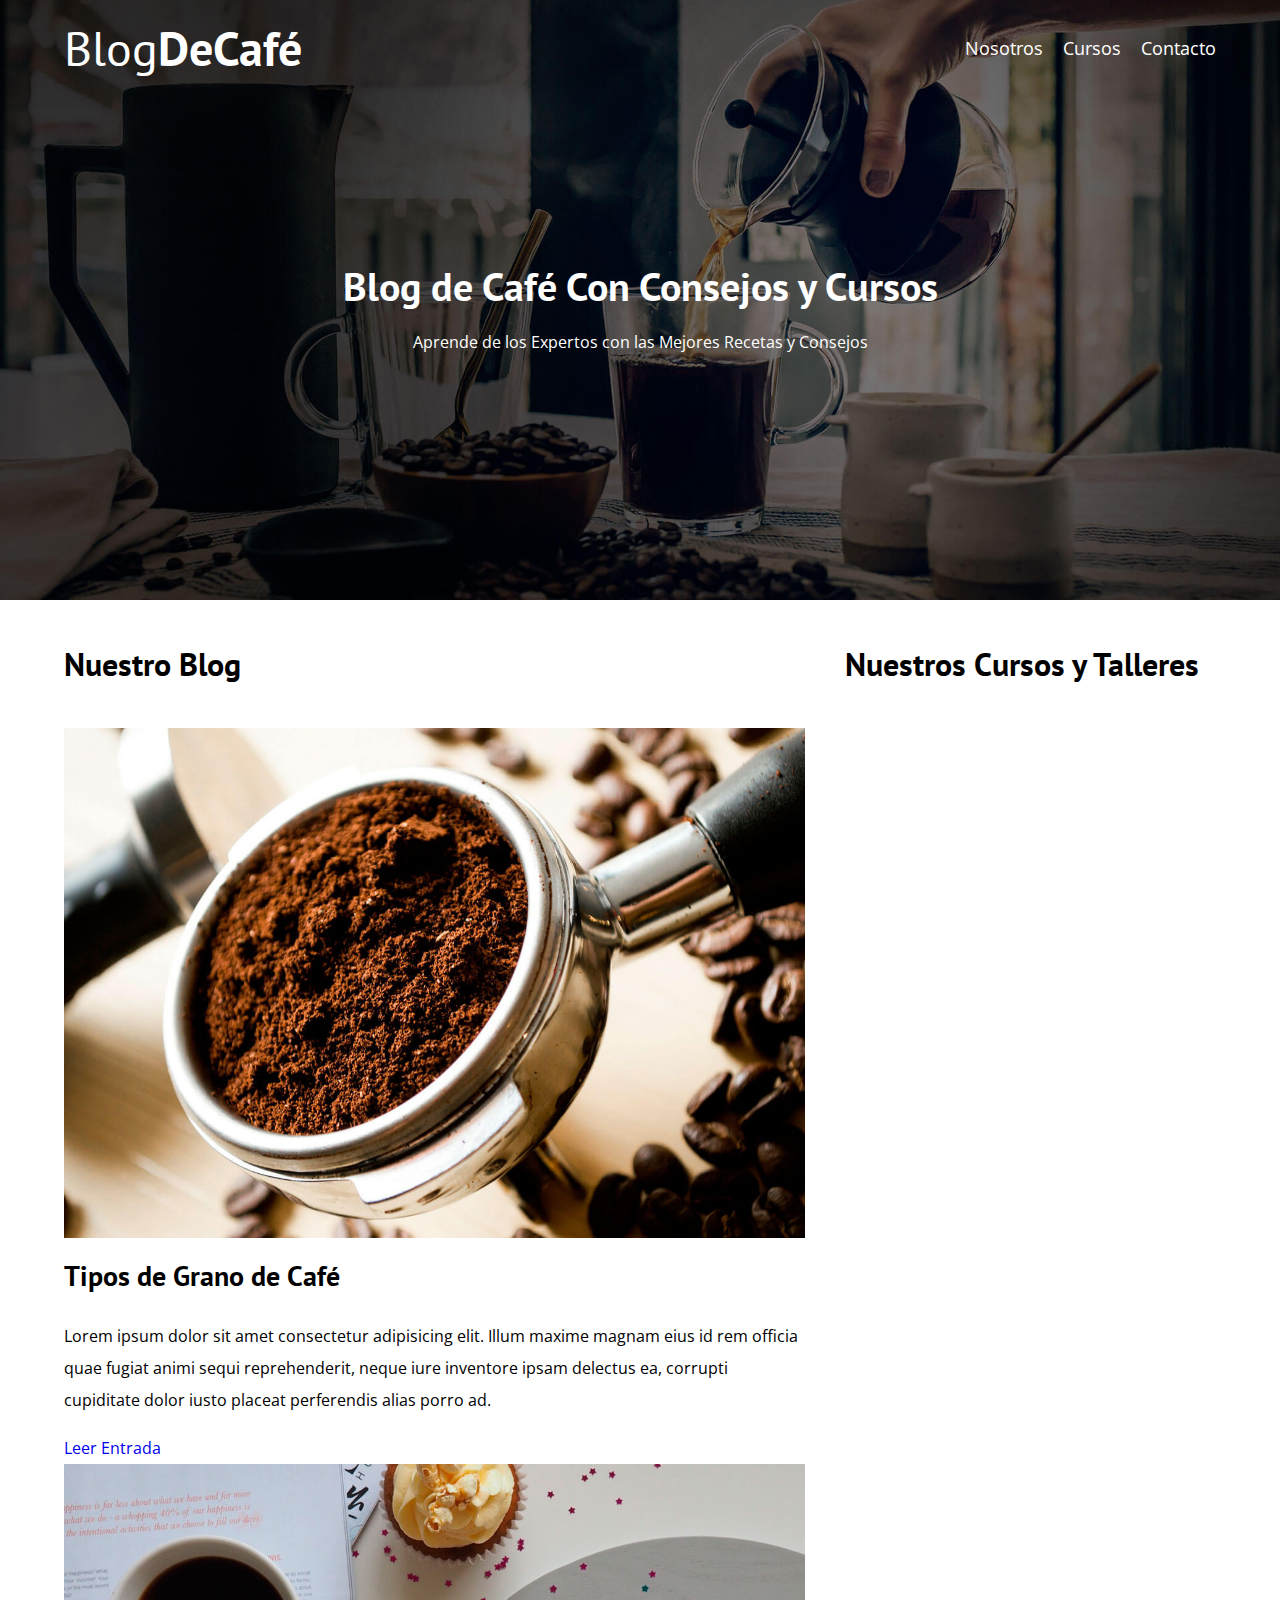
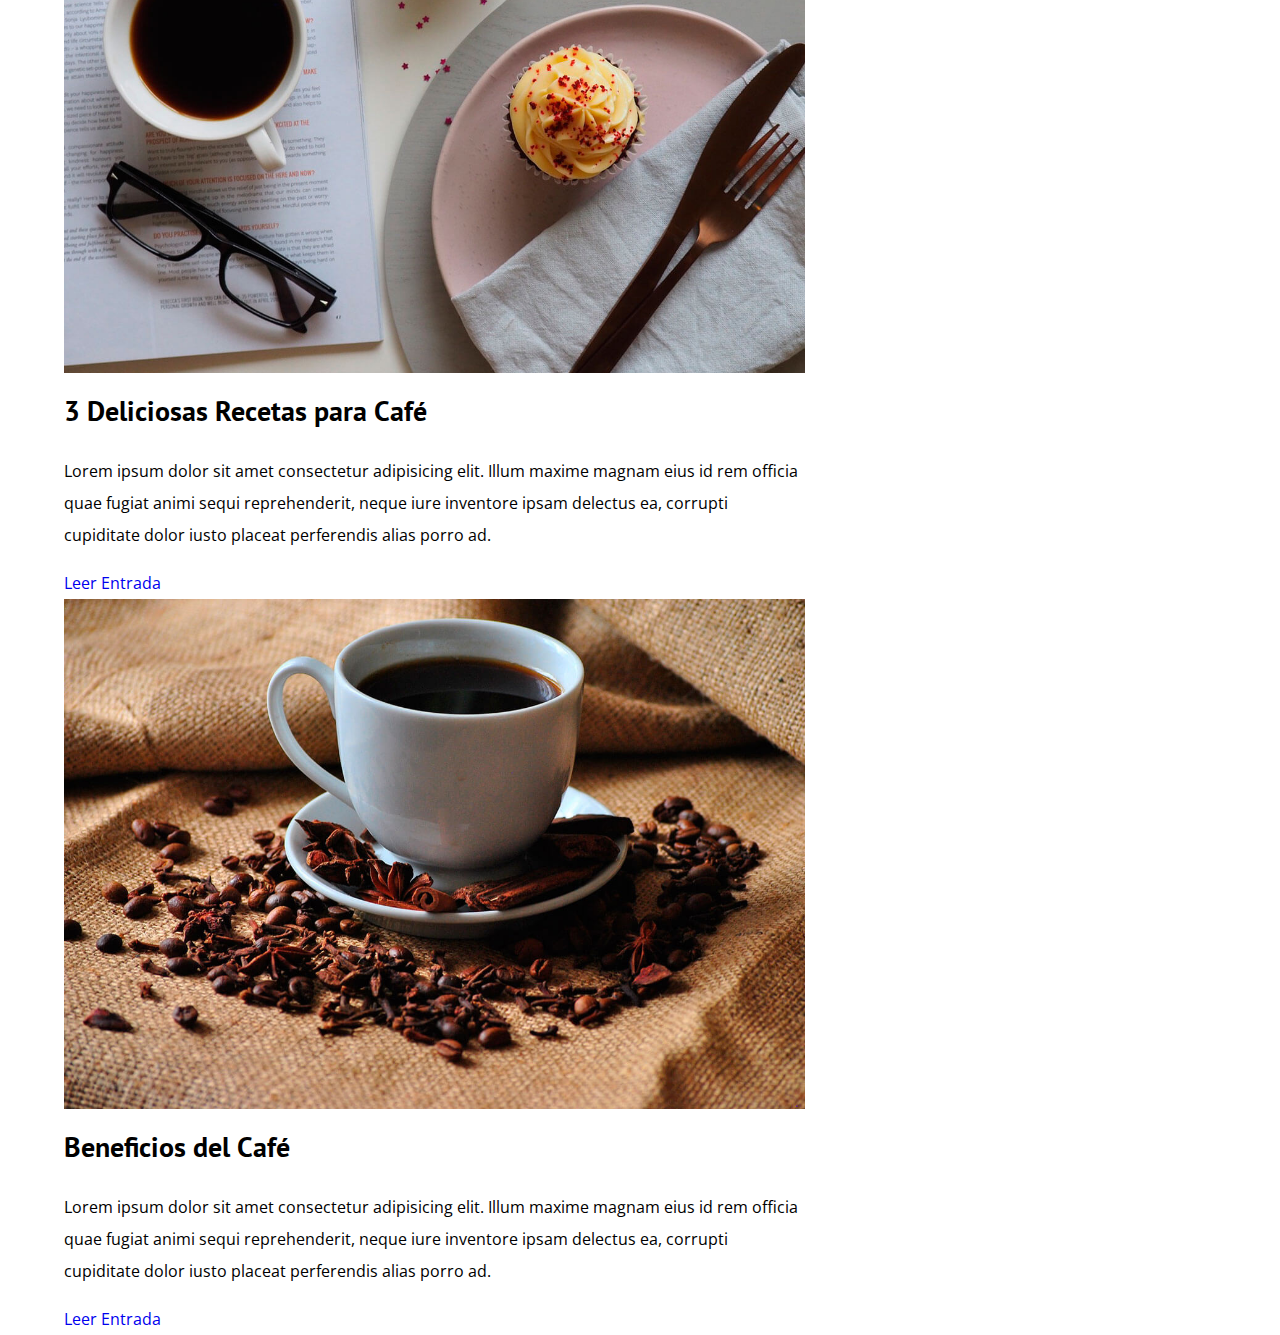
==== index.html @ 1b0da26e "subiendo Primera parte del Blog" ====
<!DOCTYPE html>
<html lang="es">
<head>
    <meta charset="UTF-8">
    <meta name="viewport" content="width=device-width, initial-scale=1.0">
    <title>BlogdeCafé</title>
    <link rel="stylesheet" href="css/normalize.css">
    <link rel="preconnect" href="https://fonts.googleapis.com">
    <link rel="preconnect" href="https://fonts.gstatic.com" crossorigin>
    <link href="https://fonts.googleapis.com/css2?family=Open+Sans:ital,wght@0,300..800;1,300..800&family=PT+Sans:wght@400;700&display=swap" rel="stylesheet">
    <link rel="stylesheet" href="css/styles.css">
</head>
<body>
    <header class="header">
        <div class="contenedor">
            <div class="barra">
                <a href="index.html" class="logo">
                    <h1 class="logo__nombre no-margin centrar-texto">Blog<span class="logo__bold">DeCafé</span></h1>
                </a>

                <nav class="navegacion">
                    <a class="navegacion__enlace" href="nosotros.html">Nosotros</a>
                    <a class="navegacion__enlace" href="cursos.html">Cursos</a>
                    <a class="navegacion__enlace" href="contacto.html">Contacto</a>
                </nav>
            </div>
        </div>

        <div class="header__texto">
            <h2 class="no-margin">Blog de Café Con Consejos y Cursos</h2>
            <p class="no-margin">Aprende de los Expertos con las Mejores Recetas y Consejos</p>
        </div>
    </header>

    <div class="contenedor contenido-principal">
        <main class="blog">
            <h3>Nuestro Blog</h3>

            <article class="entrada">
                <div class="entrada__imagen">
                    <img src="img/blog1.jpg" alt="imagen blog">
                </div>

                <div class="entrada__contenido">
                    <h4 class="no-margin">Tipos de Grano de Café</h4>
                    <p>Lorem ipsum dolor sit amet consectetur adipisicing elit. Illum maxime magnam eius id rem officia quae fugiat animi sequi reprehenderit, neque iure inventore ipsam delectus ea, corrupti cupiditate dolor iusto placeat perferendis alias porro ad.</p>
                    <a href="entrada.html" class="boton boton--primario">Leer Entrada</a>
                </div>
            </article>

            <article class="entrada">
                <div class="entrada__imagen">
                    <img src="img/blog2.jpg" alt="imagen blog">
                </div>

                <div class="entrada__contenido">
                    <h4 class="no-margin">3 Deliciosas Recetas para Café</h4>
                    <p>Lorem ipsum dolor sit amet consectetur adipisicing elit. Illum maxime magnam eius id rem officia quae fugiat animi sequi reprehenderit, neque iure inventore ipsam delectus ea, corrupti cupiditate dolor iusto placeat perferendis alias porro ad.</p>
                    <a href="entrada.html" class="boton boton--primario">Leer Entrada</a>
                </div>
            </article>

            <article class="entrada">
                <div class="entrada__imagen">
                    <img src="img/blog3.jpg" alt="imagen blog">
                </div>

                <div class="entrada__contenido">
                    <h4 class="no-margin">Beneficios del Café</h4>
                    <p>Lorem ipsum dolor sit amet consectetur adipisicing elit. Illum maxime magnam eius id rem officia quae fugiat animi sequi reprehenderit, neque iure inventore ipsam delectus ea, corrupti cupiditate dolor iusto placeat perferendis alias porro ad.</p>
                    <a href="entrada.html" class="boton boton--primario">Leer Entrada</a>
                </div>
            </article>
        </main>

        <aside class="sidebar">
            <h3>Nuestros Cursos y Talleres</h3>
        </aside>
    </div>
</body>
</html>
---- css/styles.css ----
:root {
    --fuenteHeading: "PT Sans", serif;
    --fuenteParrafos: "Open Sans", serif;
    --colorPrimario: #784D3C;
    --blanco: #FFFFFF;
    --negro: #000000;
}
/* Globales */
html {
    box-sizing: border-box;
    font-size: 62.5%;
}

*, *:before, *:after {
    box-sizing: inherit;
}

body {
    font-family: var(--fuenteParrafos);
    font-size: 1.6rem;
    line-height: 2;
}

.contenedor {
    max-width: 120rem;
    width: 90%;
    margin: 0  auto;
}

a {
    text-decoration: none;
}

h1, h2, h3, h4 {
    font-family: var(--fuenteHeading);
}

h1 {
    font-size: 4.8rem;
}

h2 {
    font-size: 4rem;
}

h3 {
    font-size: 3.2rem;
}

h4 {
    font-size: 2.8rem;
}

img {
    max-width: 100%;
}

/* Utilidades */
.no-margin {
    margin: 0;
}

.no-padding {
    padding: 0;
}

.centrar-texto {
    text-align: center;
}

/* Header */
.header {
    background-image: url(../img/banner.jpg);
    height: 60rem;
    background-size: cover;
    background-repeat: no-repeat;
    background-position: center center;
}

.header__texto {
    text-align: center;
    color: var(--blanco);
    margin-top: 5rem;
}

@media (min-width: 768px) {
    .header__texto {
        margin-top: 15rem;
    }
}

@media (min-width: 768px) {
    .barra {
        display: flex;
        justify-content: space-between;
        align-items: center;
    }
}

.logo {
    color: var(--blanco);
}

.logo__nombre {
    font-weight: 400;
}

.logo__bold {
    font-weight: 700;
}

@media (min-width: 768px) {
    .navegacion {
        display: flex;
        gap: 2rem;
    }
}

.navegacion__enlace {
    display: block;
    text-align: center;
    font-size: 1.8rem;
    color: var(--blanco);
}

@media (min-width: 768px) {
    .contenido-principal {
        display: grid;
        grid-template-columns: 2fr 1fr;
        column-gap: 4rem;
    }
}
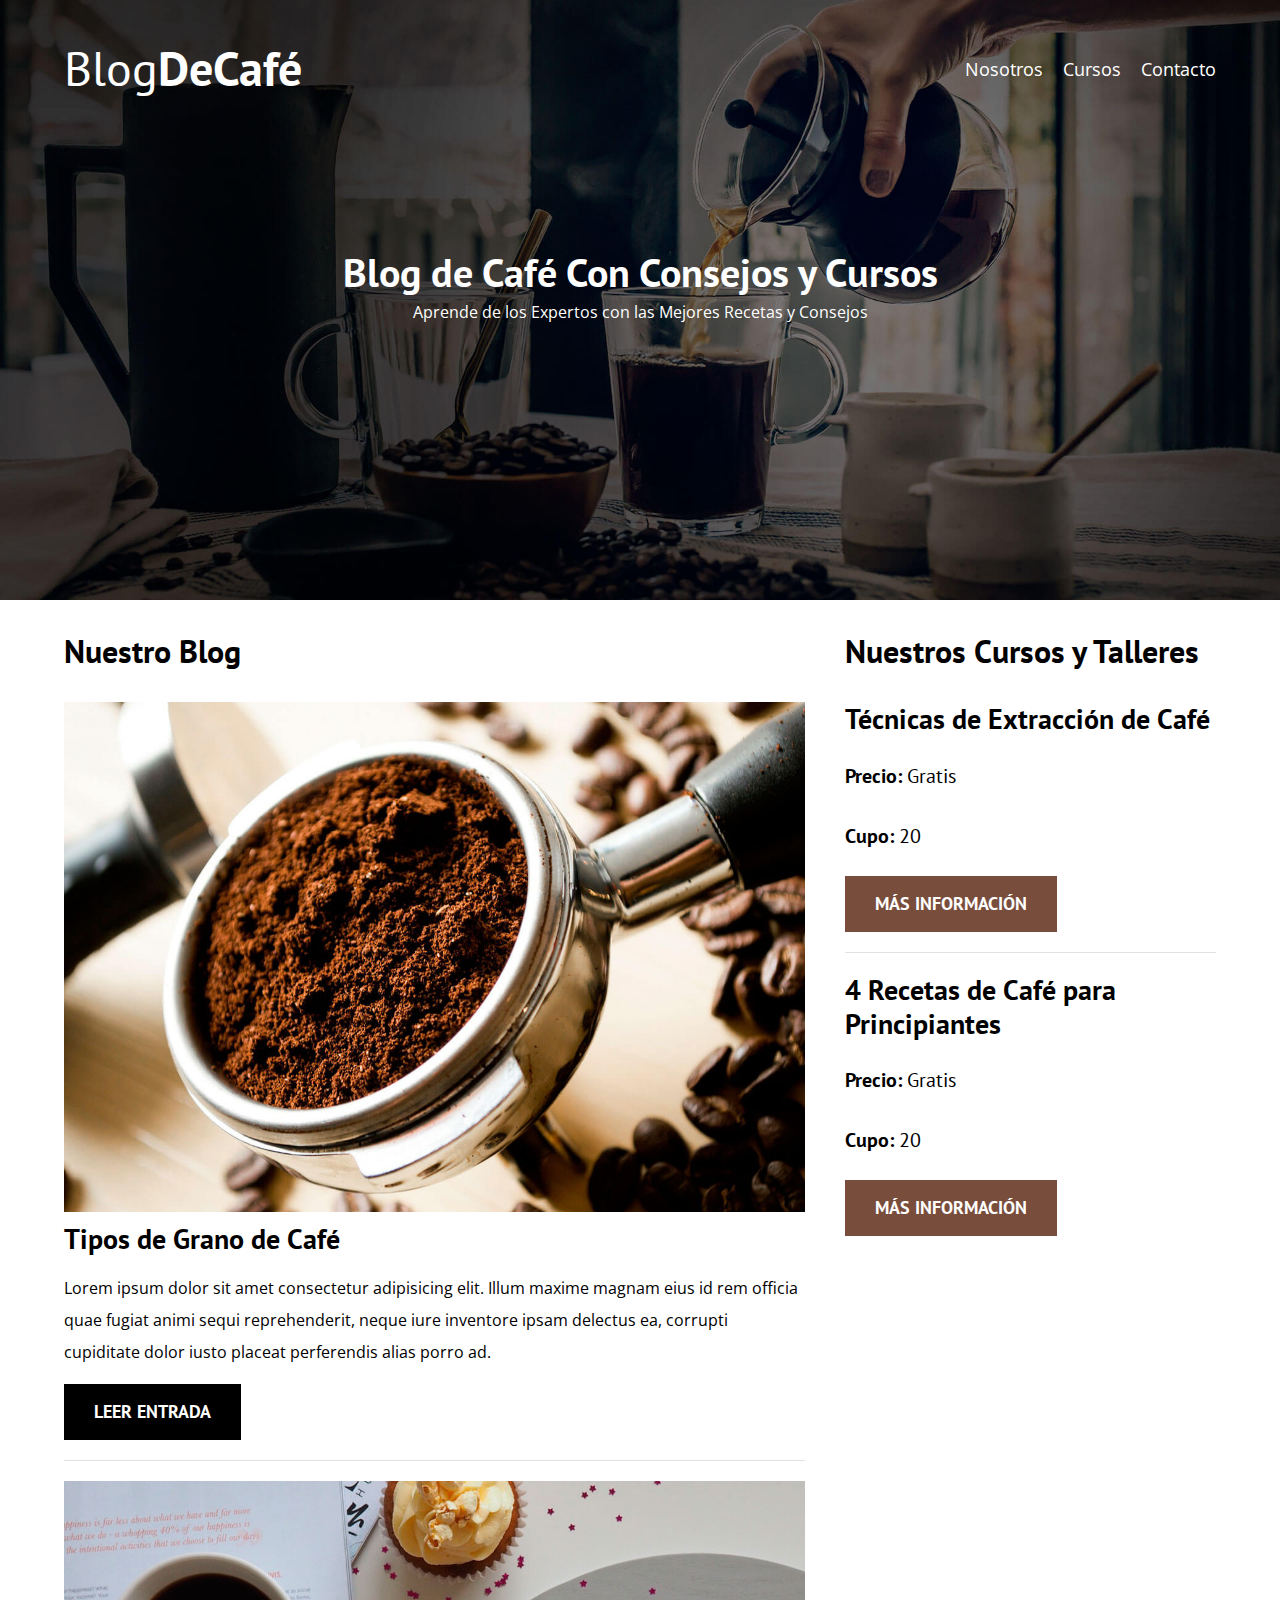
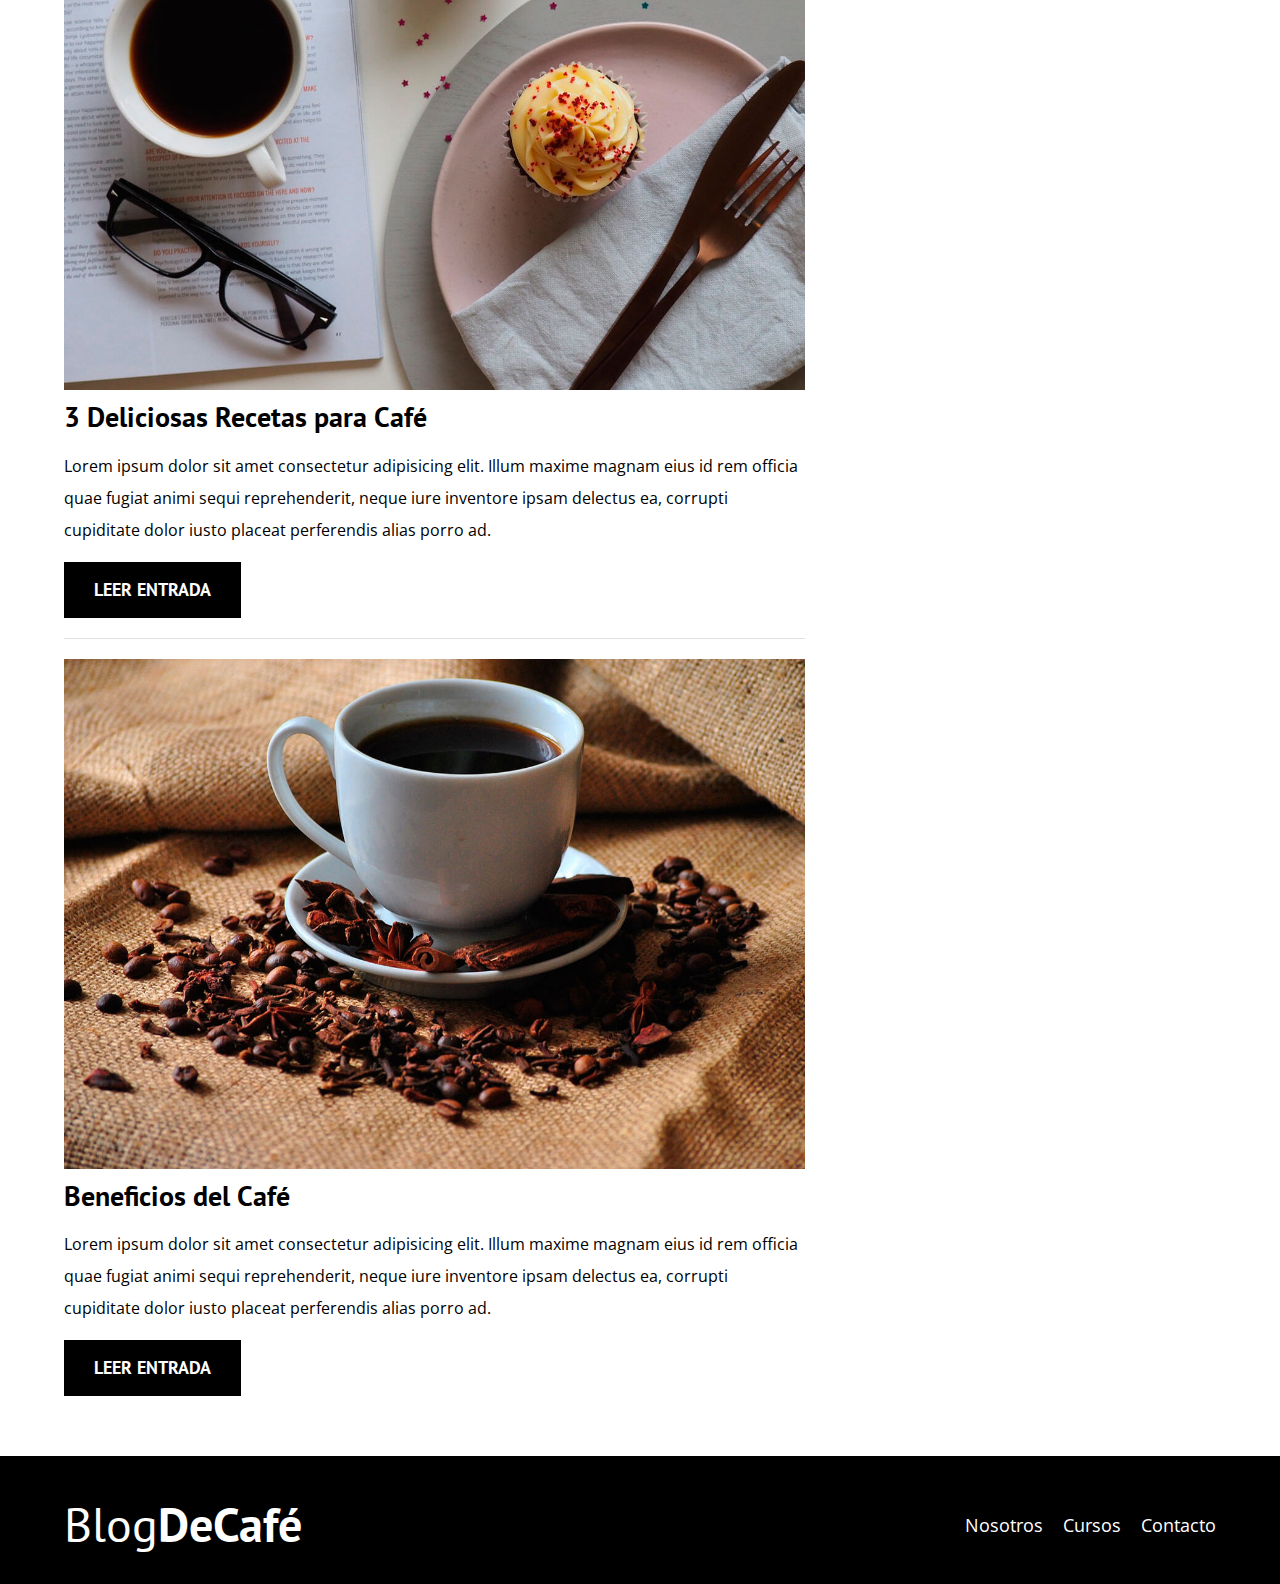
==== commit c50ec6d3: "Pagina Principal Terminada" ====
--- a/index.html
+++ b/index.html
@@ -75,8 +75,48 @@
 
         <aside class="sidebar">
             <h3>Nuestros Cursos y Talleres</h3>
+
+            <ul class="cursos no-padding">
+                <li class="widget-curso">
+                    <h4 class="no-margin">Técnicas de Extracción de Café</h4>
+                    <p class="widget-curso__label">Precio:
+                        <span class="widget-curso__info">Gratis</span>
+                    </p>
+                    <p class="widget-curso__label">Cupo:
+                        <span class="widget-curso__info">20</span>
+                    </p>
+                    <a href="entrada.html" class="boton boton--secundario">Más Información</a>
+                </li>
+
+                <li class="widget-curso">
+                    <h4 class="no-margin">4 Recetas de Café para Principiantes</h4>
+                    <p class="widget-curso__label">Precio:
+                        <span class="widget-curso__info">Gratis</span>
+                    </p>
+                    <p class="widget-curso__label">Cupo:
+                        <span class="widget-curso__info">20</span>
+                    </p>
+                    <a href="entrada.html" class="boton boton--secundario">Más Información</a>
+                </li>
+            </ul>
         </aside>
     </div>
+
+    <footer class="footer">
+        <div class="contenedor">
+            <div class="barra">
+                <a href="index.html" class="logo">
+                    <h1 class="logo__nombre no-margin centrar-texto">Blog<span class="logo__bold">DeCafé</span></h1>
+                </a>
+
+                <nav class="navegacion">
+                    <a class="navegacion__enlace" href="nosotros.html">Nosotros</a>
+                    <a class="navegacion__enlace" href="cursos.html">Cursos</a>
+                    <a class="navegacion__enlace" href="contacto.html">Contacto</a>
+                </nav>
+            </div>
+        </div>
+    </footer>
 </body>
 </html>
 
--- a/css/styles.css
+++ b/css/styles.css
@@ -2,6 +2,7 @@
     --fuenteHeading: "PT Sans", serif;
     --fuenteParrafos: "Open Sans", serif;
     --colorPrimario: #784D3C;
+    --gris: #e1e1e1;
     --blanco: #FFFFFF;
     --negro: #000000;
 }
@@ -33,6 +34,7 @@
 
 h1, h2, h3, h4 {
     font-family: var(--fuenteHeading);
+    line-height: 1.2;
 }
 
 h1 {
@@ -89,6 +91,10 @@
     }
 }
 
+.barra {
+    padding-top: 4rem;
+}
+
 @media (min-width: 768px) {
     .barra {
         display: flex;
@@ -129,4 +135,74 @@
         grid-template-columns: 2fr 1fr;
         column-gap: 4rem;
     }
+}
+
+.entrada {
+    border-bottom: 1px solid var(--gris);
+    margin-bottom: 2rem;
+}
+
+.entrada:last-of-type {
+    border: none;
+    margin-bottom: 0;
+}
+
+.boton {
+    display: block;
+    font-family: var(--fuenteHeading);
+    color: var(--blanco);
+    text-align: center;
+    padding: 1rem 3rem;
+    font-size: 1.8rem;
+    text-transform: uppercase;
+    font-weight: 700;
+    margin-bottom: 2rem;
+}
+
+@media (min-width: 768px) {
+    .boton {
+        display: inline-block;
+    }
+}
+
+.boton--primario {
+    background-color: var(--negro);
+}
+
+.boton--secundario {
+    background-color: var(--colorPrimario);
+}
+
+.cursos {
+    list-style: none;
+}
+
+.widget-curso {
+    border-bottom: 1px solid var(--gris);
+    margin-bottom: 2rem;
+}
+
+.widget-curso:last-of-type {
+    border: none;
+    margin-bottom: 0;
+}
+
+.widget-curso__label {
+    font-family: var(--fuenteHeading);
+    font-weight: 700;
+} 
+
+.widget-curso__info {
+    font-weight: 400;
+}
+
+.widget-curso__label,
+.widget-curso__info {
+    font-size: 2rem;
+}
+
+.footer {
+    background-color: var(--negro);
+    padding-bottom: 3rem;
+    margin-top: 4rem;
 }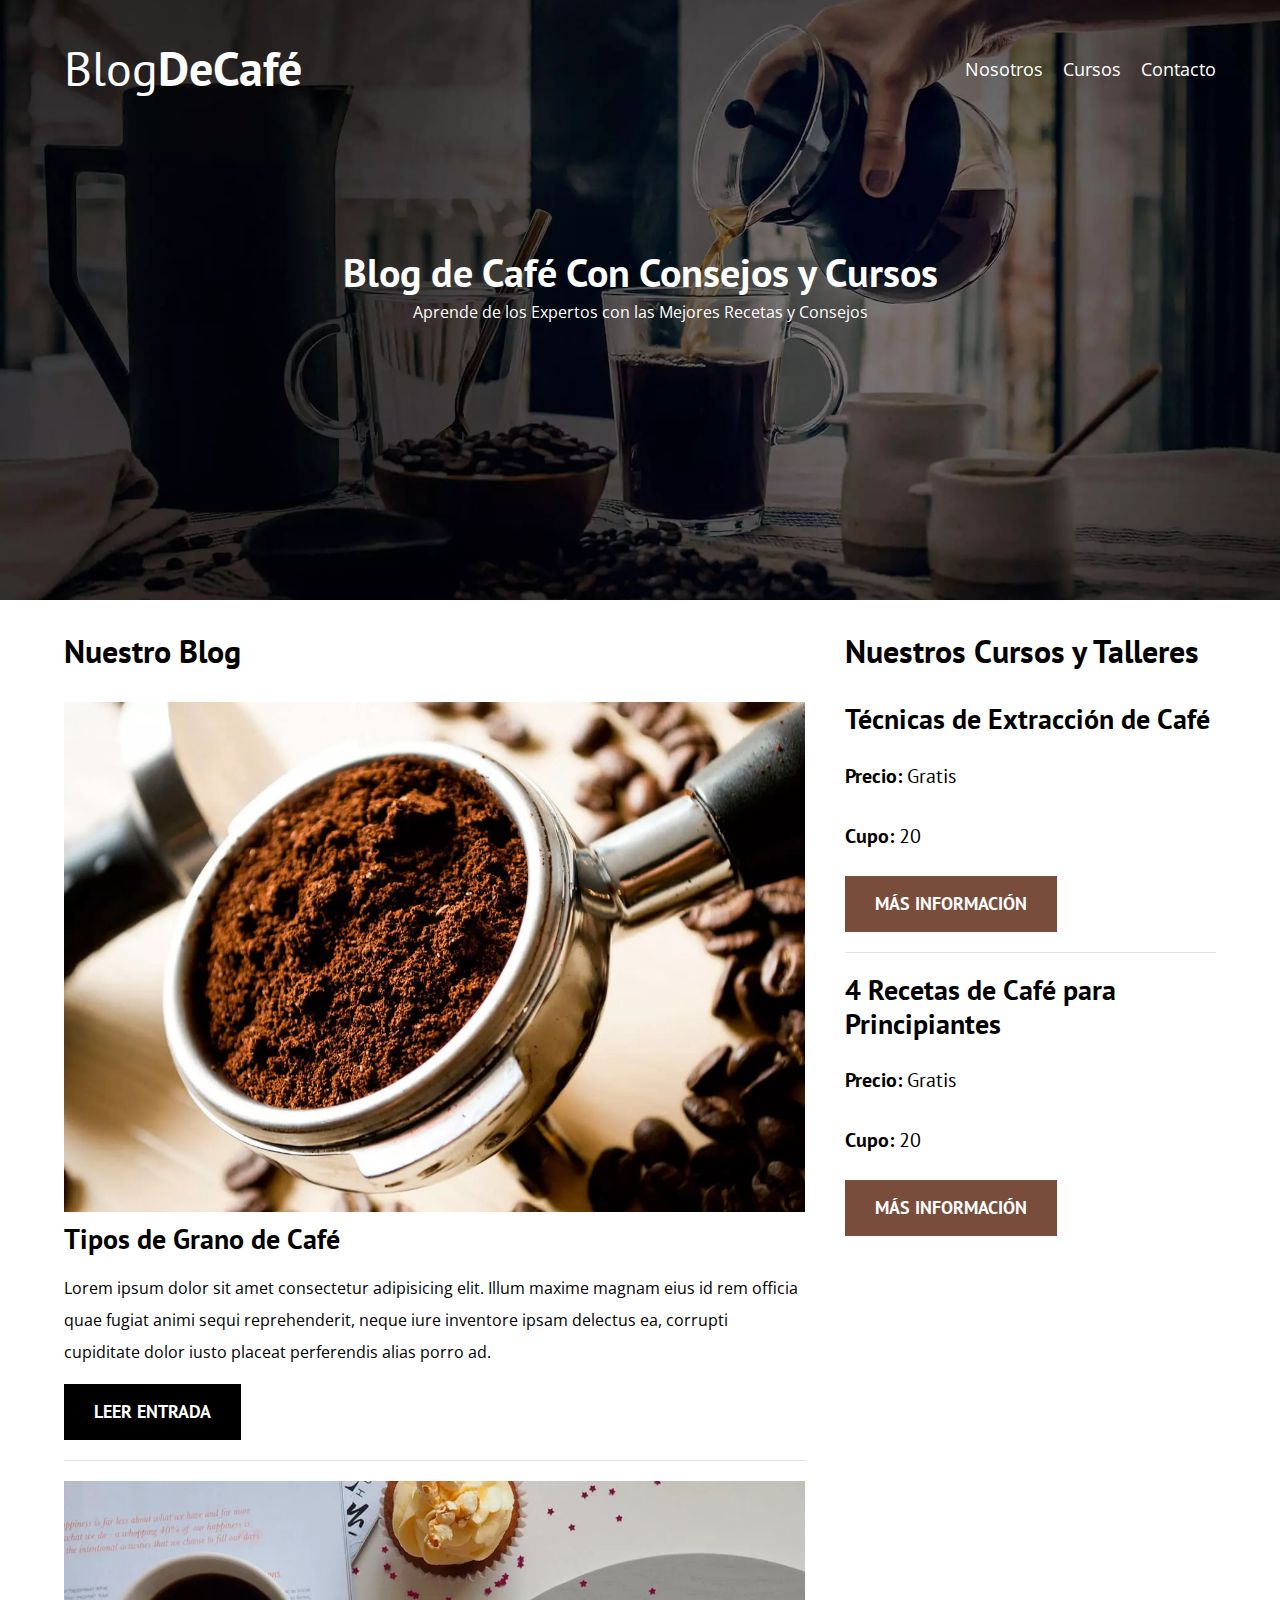
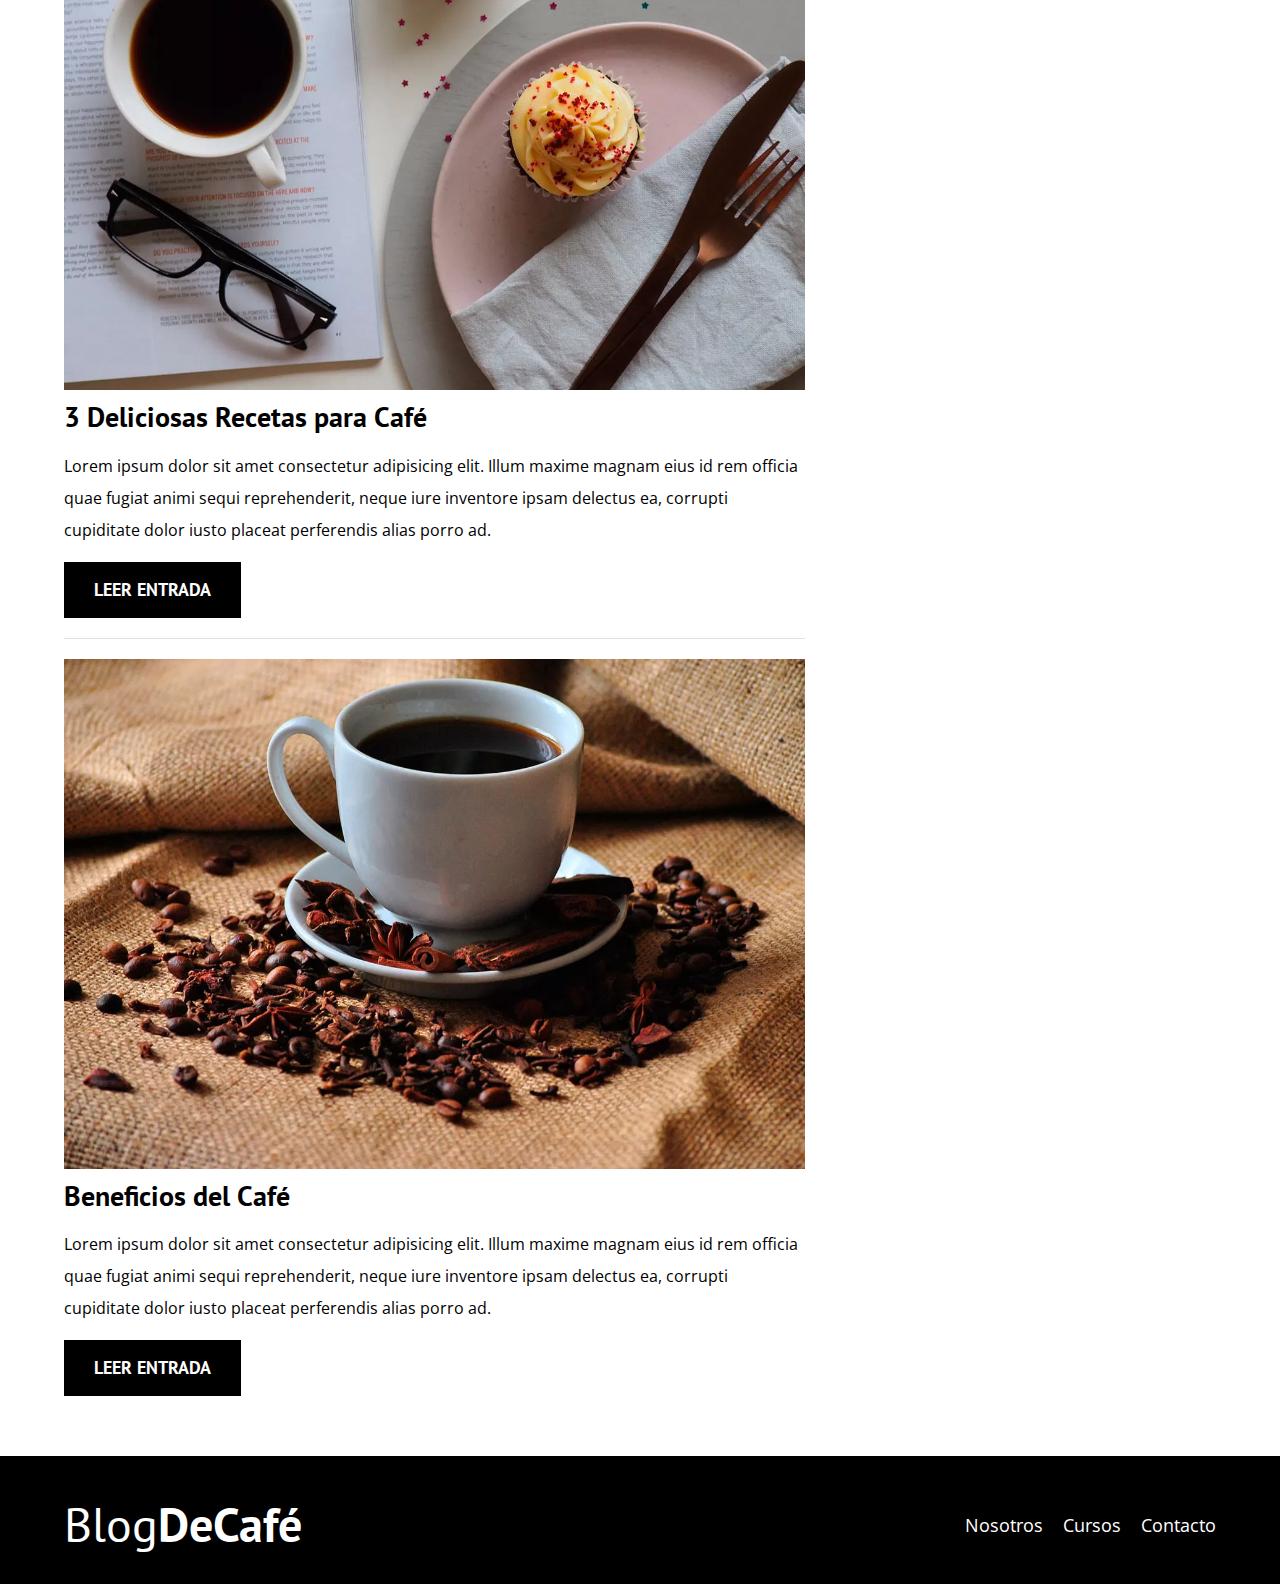
==== commit 834b230f: "Mejorando Performance" ====
--- a/index.html
+++ b/index.html
@@ -4,11 +4,14 @@
     <meta charset="UTF-8">
     <meta name="viewport" content="width=device-width, initial-scale=1.0">
     <title>BlogdeCafé</title>
+    <link rel="preload" href="css/normalize.css" as="style">
     <link rel="stylesheet" href="css/normalize.css">
     <link rel="preconnect" href="https://fonts.googleapis.com">
     <link rel="preconnect" href="https://fonts.gstatic.com" crossorigin>
     <link href="https://fonts.googleapis.com/css2?family=Open+Sans:ital,wght@0,300..800;1,300..800&family=PT+Sans:wght@400;700&display=swap" rel="stylesheet">
+    <link rel="preload" href="css/styles.css" as="style">
     <link rel="stylesheet" href="css/styles.css">
+
 </head>
 <body>
     <header class="header">
@@ -38,7 +41,10 @@
 
             <article class="entrada">
                 <div class="entrada__imagen">
-                    <img src="img/blog1.jpg" alt="imagen blog">
+                    <picture>
+                        <source srcset="img/blog1.webp" type="image/webp">
+                        <img loading="lazy" src="img/blog1.jpg" alt="imagen blog">
+                    </picture>
                 </div>
 
                 <div class="entrada__contenido">
@@ -50,7 +56,10 @@
 
             <article class="entrada">
                 <div class="entrada__imagen">
-                    <img src="img/blog2.jpg" alt="imagen blog">
+                    <picture>
+                        <source srcset="img/blog2.webp" type="image/webp">
+                        <img loading="lazy" src="img/blog2.jpg" alt="imagen blog">
+                    </picture>
                 </div>
 
                 <div class="entrada__contenido">
@@ -62,7 +71,10 @@
 
             <article class="entrada">
                 <div class="entrada__imagen">
-                    <img src="img/blog3.jpg" alt="imagen blog">
+                    <picture>
+                        <source srcset="img/blog3.webp" type="image/webp">
+                        <img loading="lazy" src="img/blog3.jpg" alt="imagen blog">
+                    </picture>
                 </div>
 
                 <div class="entrada__contenido">
@@ -117,6 +129,9 @@
             </div>
         </div>
     </footer>
+    <script src="js/modernizr.js"></script>
 </body>
 </html>
 
+    
+
--- a/css/styles.css
+++ b/css/styles.css
@@ -71,8 +71,15 @@
 }
 
 /* Header */
+.webp .header {
+    background-image: url(../img/banner.webp);
+}
+
+.no-webp .header {
+    background-image: url(../img/banner.jpg);
+}
+
 .header {
-    background-image: url(../img/banner.jpg);
     height: 60rem;
     background-size: cover;
     background-repeat: no-repeat;
@@ -157,6 +164,7 @@
     text-transform: uppercase;
     font-weight: 700;
     margin-bottom: 2rem;
+    border: none;
 }
 
 @media (min-width: 768px) {
@@ -165,6 +173,10 @@
     }
 }
 
+.boton:hover {
+    cursor: pointer;
+}
+
 .boton--primario {
     background-color: var(--negro);
 }
@@ -187,17 +199,21 @@
     margin-bottom: 0;
 }
 
-.widget-curso__label {
+.widget-curso__label,
+.curso__label {
     font-family: var(--fuenteHeading);
     font-weight: 700;
 } 
 
-.widget-curso__info {
+.widget-curso__info,
+.curso__info {
     font-weight: 400;
 }
 
 .widget-curso__label,
-.widget-curso__info {
+.widget-curso__info,
+.curso__label,
+.curso__info {
     font-size: 2rem;
 }
 
@@ -205,4 +221,67 @@
     background-color: var(--negro);
     padding-bottom: 3rem;
     margin-top: 4rem;
+}
+
+/* Sobre Nosotros */
+@media (min-width: 768px) {
+    .sobre-nosotros {
+        display: grid;
+        grid-template-columns: repeat(2, 1fr);
+        column-gap: 2rem;
+    }
+}
+
+/* Cursos */
+
+.curso {
+    padding: 3rem 0;
+    border-bottom: 1px solid var(--gris);
+}
+
+@media (min-width: 768px) {
+    .curso {
+        display: grid;
+        grid-template-columns: 1fr 2fr;
+        column-gap: 2rem;
+    }
+}
+
+.curso:last-of-type {
+    border: none;
+}
+
+/* Contacto */
+.contacto-bg {
+    background-image: url(../img/contacto.jpg);
+    height: 40rem;
+    background-size: cover;
+    background-repeat: no-repeat;
+}
+
+.formulario {
+    background-color: var(--blanco);
+    margin: -5rem auto 0 auto;
+    width: 95%;
+    padding: 5rem;
+}
+
+.campo {
+    display: flex;
+    margin-bottom: 2rem;
+}
+
+.campo__label {
+    flex: 0 0 9rem;
+    text-align: right;
+    padding-right: 2rem;
+}
+
+.campo__field {
+    flex: 1;
+    border: 1px solid var(--gris);
+}
+
+.campo__field--textarea {
+    height: 20rem;
 }--- a/css/styles.css
+++ b/css/styles.css
@@ -71,8 +71,15 @@
 }
 
 /* Header */
+.webp .header {
+    background-image: url(../img/banner.webp);
+}
+
+.no-webp .header {
+    background-image: url(../img/banner.jpg);
+}
+
 .header {
-    background-image: url(../img/banner.jpg);
     height: 60rem;
     background-size: cover;
     background-repeat: no-repeat;
@@ -157,6 +164,7 @@
     text-transform: uppercase;
     font-weight: 700;
     margin-bottom: 2rem;
+    border: none;
 }
 
 @media (min-width: 768px) {
@@ -165,6 +173,10 @@
     }
 }
 
+.boton:hover {
+    cursor: pointer;
+}
+
 .boton--primario {
     background-color: var(--negro);
 }
@@ -187,17 +199,21 @@
     margin-bottom: 0;
 }
 
-.widget-curso__label {
+.widget-curso__label,
+.curso__label {
     font-family: var(--fuenteHeading);
     font-weight: 700;
 } 
 
-.widget-curso__info {
+.widget-curso__info,
+.curso__info {
     font-weight: 400;
 }
 
 .widget-curso__label,
-.widget-curso__info {
+.widget-curso__info,
+.curso__label,
+.curso__info {
     font-size: 2rem;
 }
 
@@ -205,4 +221,67 @@
     background-color: var(--negro);
     padding-bottom: 3rem;
     margin-top: 4rem;
+}
+
+/* Sobre Nosotros */
+@media (min-width: 768px) {
+    .sobre-nosotros {
+        display: grid;
+        grid-template-columns: repeat(2, 1fr);
+        column-gap: 2rem;
+    }
+}
+
+/* Cursos */
+
+.curso {
+    padding: 3rem 0;
+    border-bottom: 1px solid var(--gris);
+}
+
+@media (min-width: 768px) {
+    .curso {
+        display: grid;
+        grid-template-columns: 1fr 2fr;
+        column-gap: 2rem;
+    }
+}
+
+.curso:last-of-type {
+    border: none;
+}
+
+/* Contacto */
+.contacto-bg {
+    background-image: url(../img/contacto.jpg);
+    height: 40rem;
+    background-size: cover;
+    background-repeat: no-repeat;
+}
+
+.formulario {
+    background-color: var(--blanco);
+    margin: -5rem auto 0 auto;
+    width: 95%;
+    padding: 5rem;
+}
+
+.campo {
+    display: flex;
+    margin-bottom: 2rem;
+}
+
+.campo__label {
+    flex: 0 0 9rem;
+    text-align: right;
+    padding-right: 2rem;
+}
+
+.campo__field {
+    flex: 1;
+    border: 1px solid var(--gris);
+}
+
+.campo__field--textarea {
+    height: 20rem;
 }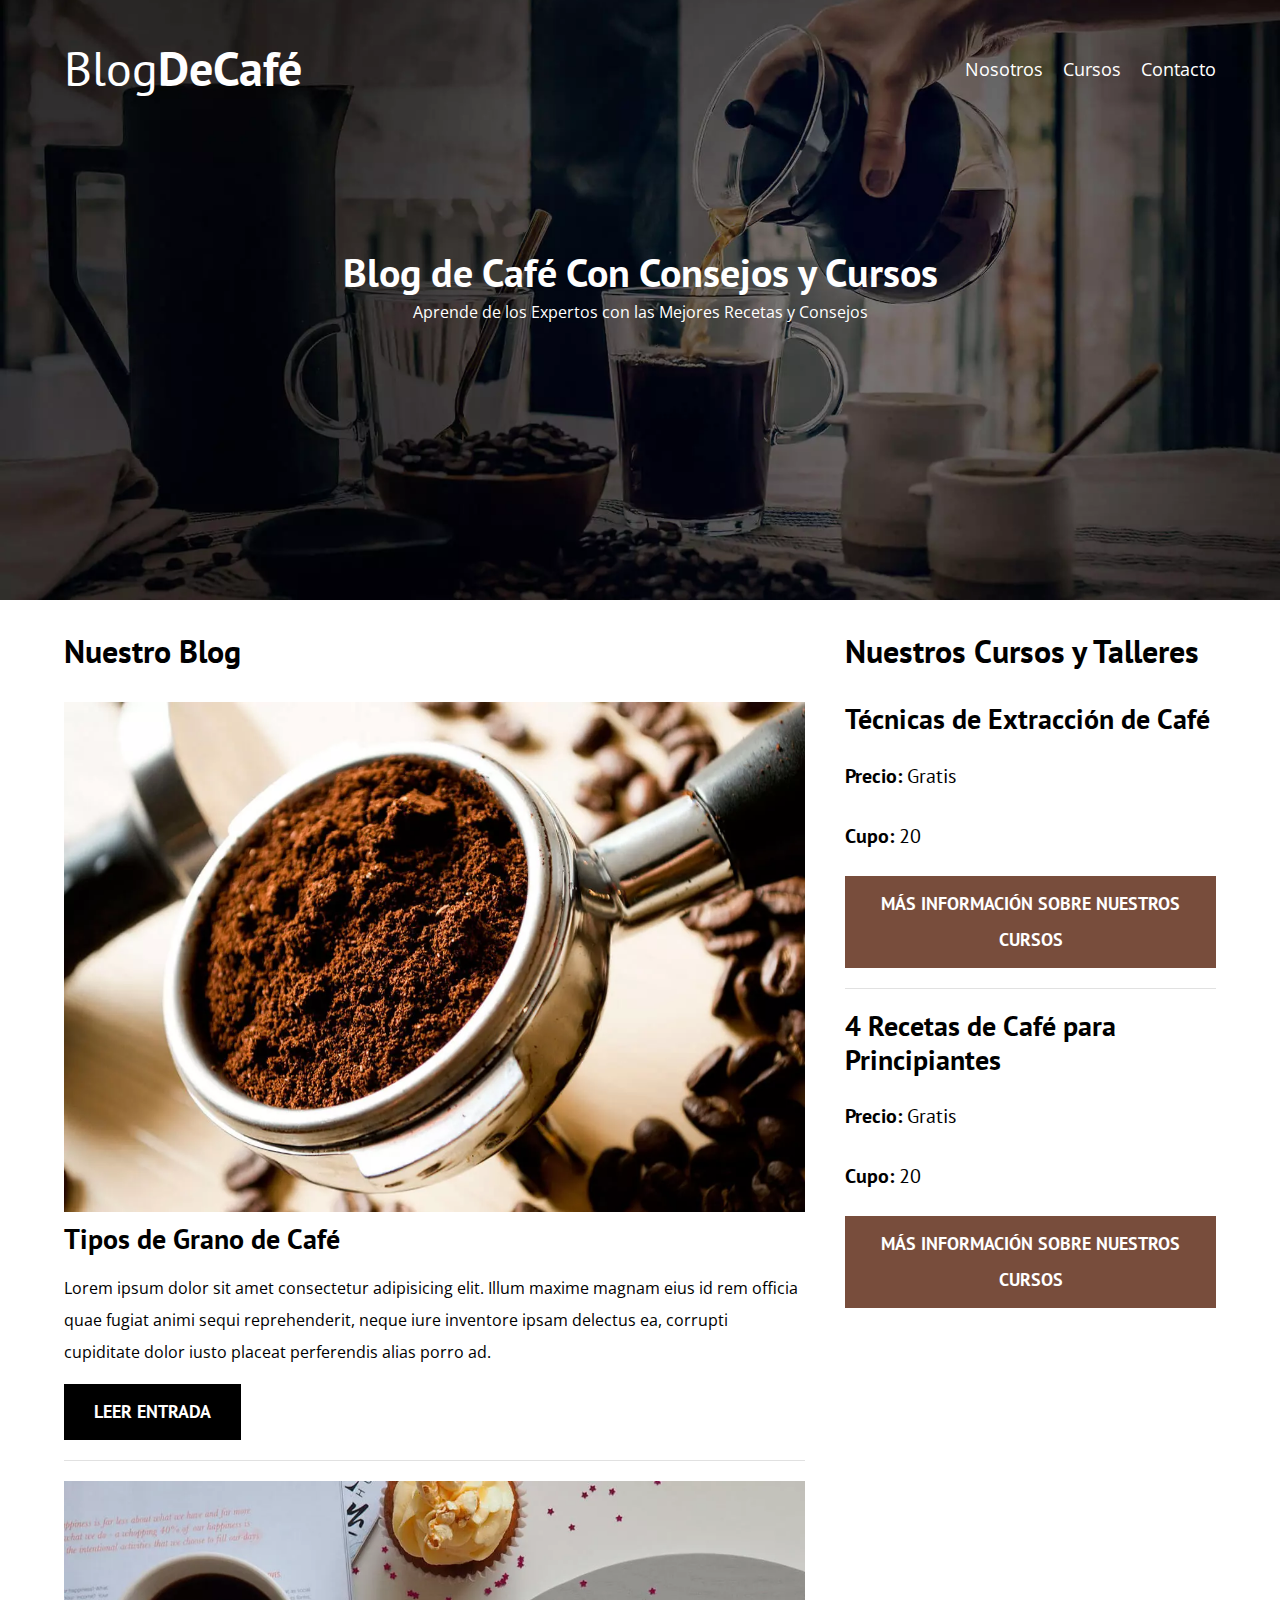
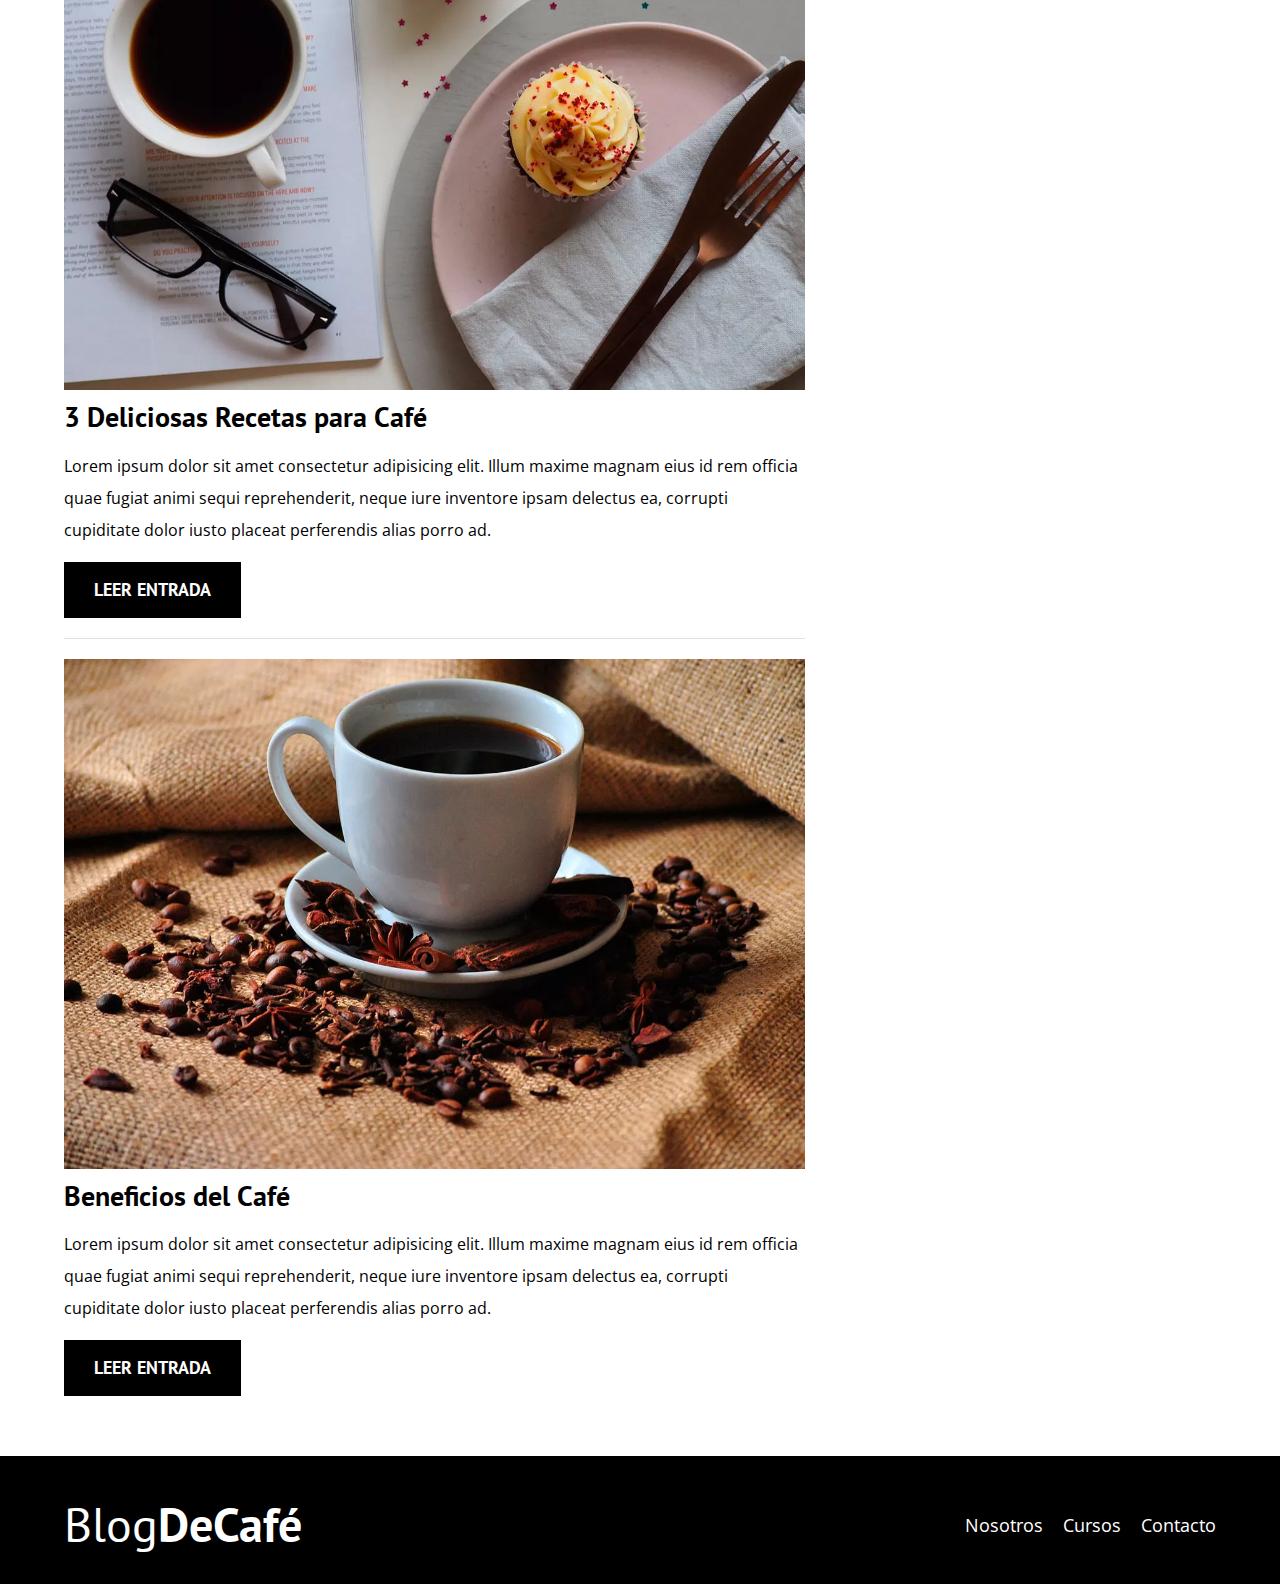
==== commit 153ae786: "Terminado Seo" ====
--- a/index.html
+++ b/index.html
@@ -4,6 +4,7 @@
     <meta charset="UTF-8">
     <meta name="viewport" content="width=device-width, initial-scale=1.0">
     <title>BlogdeCafé</title>
+    <meta name="description" content="Página web de blog de Café">
     <link rel="preload" href="css/normalize.css" as="style">
     <link rel="stylesheet" href="css/normalize.css">
     <link rel="preconnect" href="https://fonts.googleapis.com">
@@ -97,7 +98,7 @@
                     <p class="widget-curso__label">Cupo:
                         <span class="widget-curso__info">20</span>
                     </p>
-                    <a href="entrada.html" class="boton boton--secundario">Más Información</a>
+                    <a href="entrada.html" class="boton boton--secundario">Más Información sobre nuestros Cursos</a>
                 </li>
 
                 <li class="widget-curso">
@@ -108,7 +109,7 @@
                     <p class="widget-curso__label">Cupo:
                         <span class="widget-curso__info">20</span>
                     </p>
-                    <a href="entrada.html" class="boton boton--secundario">Más Información</a>
+                    <a href="entrada.html" class="boton boton--secundario">Más Información sobre nuestros Cursos</a>
                 </li>
             </ul>
         </aside>
